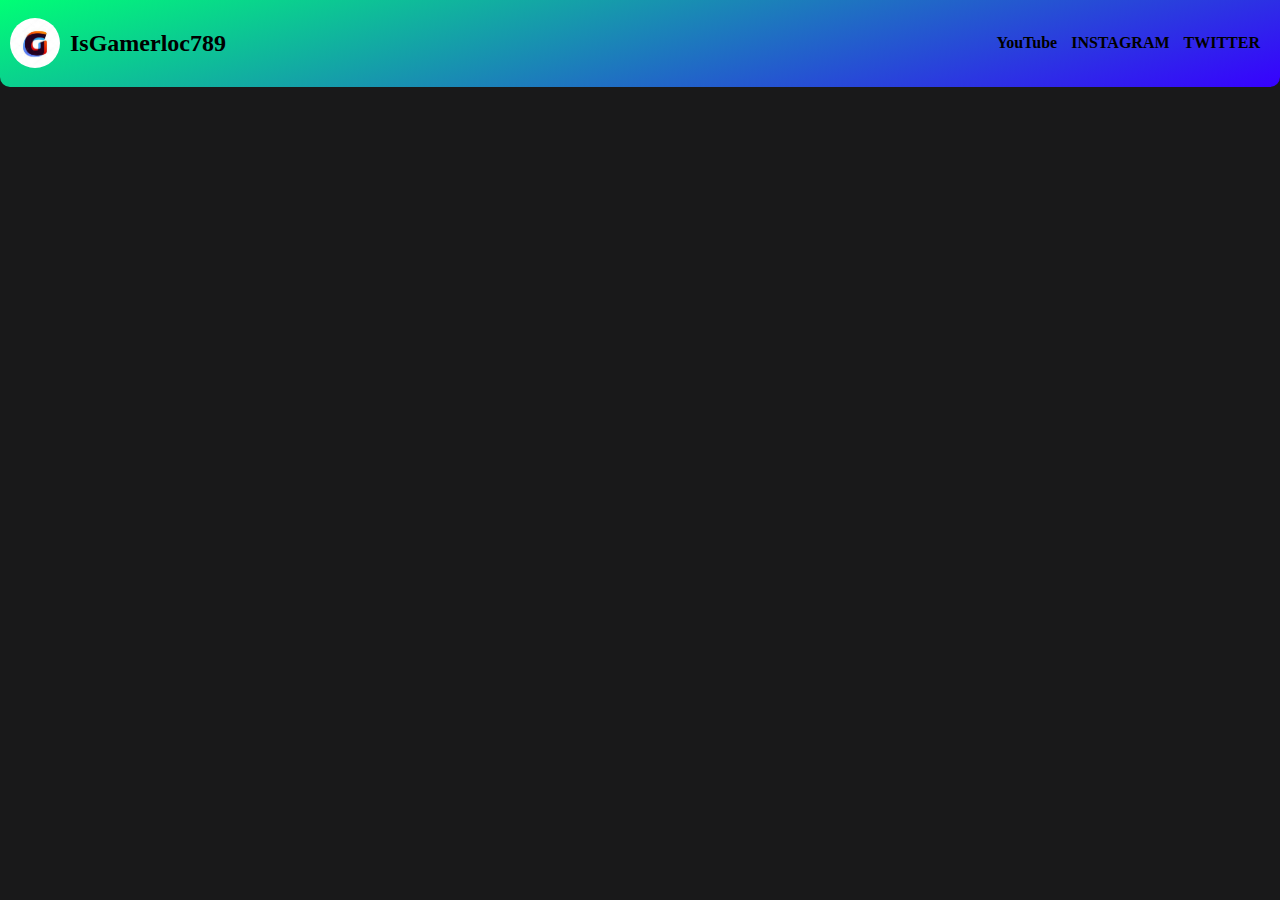
==== black.html @ 0d913fe6 "actualizacion black" ====
<!DOCTYPE html>
<html lang="en">
<head>
    <meta charset="UTF-8">
    <meta http-equiv="X-UA-Compatible" content="IE=edge">
    <meta name="viewport" content="width=device-width, initial-scale=1.0">
    <title>Document</title>
    <link rel="preconnect" href="https://fonts.googleapis.com">
<link rel="preconnect" href="https://fonts.gstatic.com" crossorigin>
<link href="https://fonts.googleapis.com/css2?family=Anton&display=swap" rel="stylesheet">
    <link rel="stylesheet" href="blackstyle.css">
</head>
<body>
    <header>
        <div class="logo">
            <img src="img/LogoG.jpg" alt="logo de la pagina">
            <h2 class="IsGamerloc789">IsGamerloc789</h2>
        </div>
        <nav>
            <a href=""class="navlinks">YouTube</a>
            <a href=""class="navlinks">INSTAGRAM</a>
            <a href=""class="navlinks">TWITTER</a>
        </nav>
    </header>
</body>
</html>
---- blackstyle.css ----
body{
    margin: 0;
    background-color:#19191a;
}
.titulop{
    padding: 13px;
}
.titulo2{
    background-image: url(img/242836453_237512001749611_6139088193463542990_n.png);
    background-position: center center;
    -webkit-text-stroke: 2px black;
    font-family: 'Anton', sans-serif;
    box-shadow: 0px 0px 30px 1px rgba(0, 255, 117, 0.30);
    font-size: 110px;
    color: #00a2ff ;
    text-align: center;
    line-height: 225px;
    border-radius: 25px;
}
a{ 
    font-weight: bold;
    text-decoration: none;
    color: #000000;
}

    header{
        border-bottom-left-radius: 10px;
        border-bottom-right-radius: 10px;
        display: flex;
        min-height: 10px;
        background-image:linear-gradient(163deg, #00ff75 0%, #3700ff 100%);
        justify-content: space-between;
        align-items: center;
        padding: 10px;
    }
    .logo{
        align-items: center;
        display: flex;
    }
    .logo img{
        border-radius: 50px;
        margin-right: 10px;
        height: 50px;
    }
    nav a{
        font-family: 600px;
        padding-right: 10px;
    }
    nav a:hover{
        color: #020202;
    }
    @media (max-width:700px){
        header{
            flex-direction: column;
        }
        nav{
            padding: 10px 0px;
        }
    }
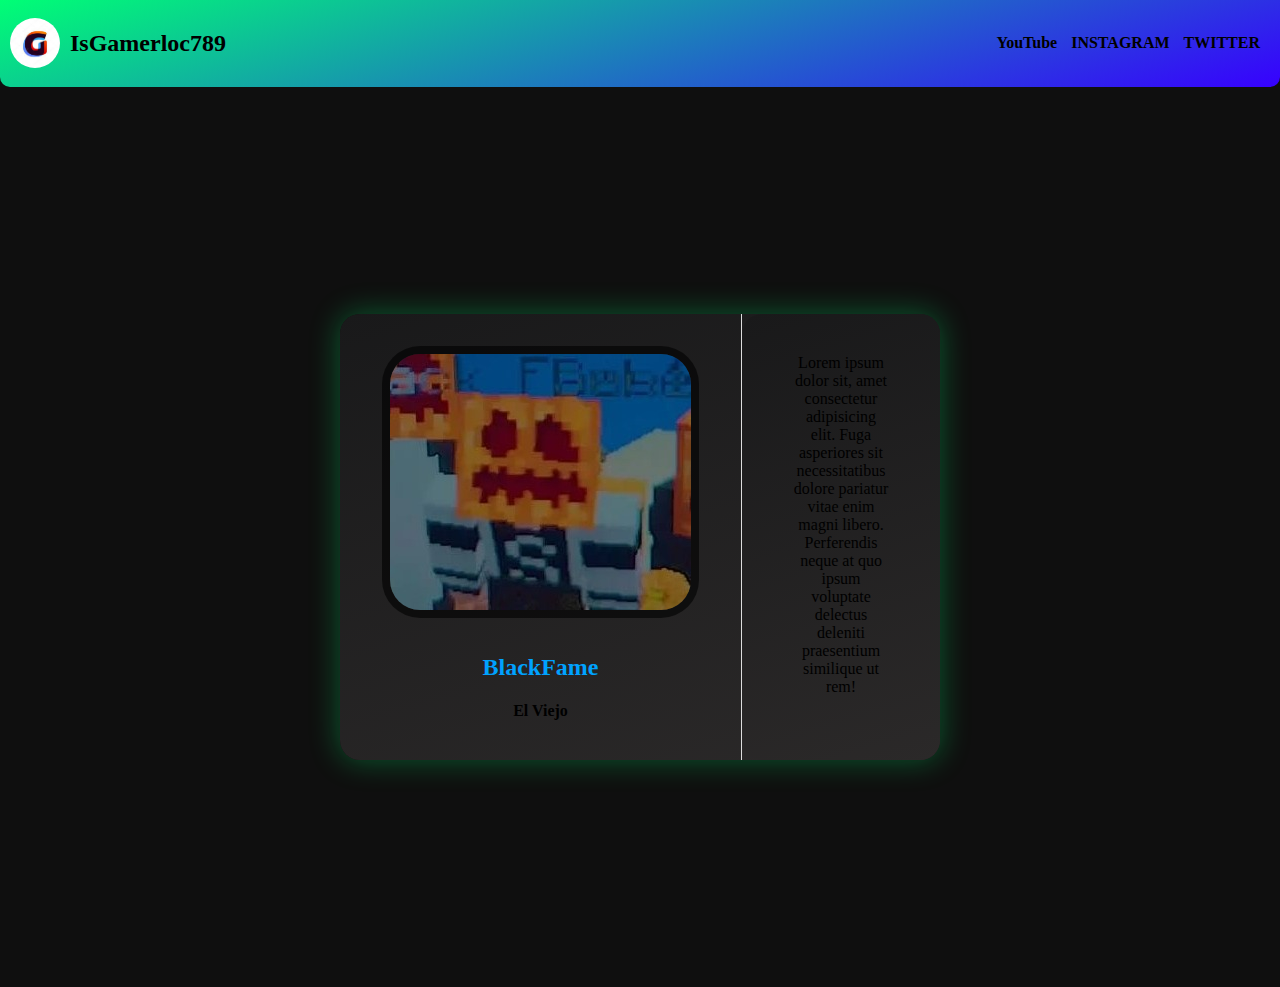
==== commit 0258acfc: "tarjeta black" ====
--- a/black.html
+++ b/black.html
@@ -22,5 +22,22 @@
             <a href=""class="navlinks">TWITTER</a>
         </nav>
     </header>
+    <div class="containerb">
+        <div class="containercard">
+          <div class="headerb">
+            <a href="">
+                <img src="img/blackfame.jpeg" alt="">
+            </a>
+            <h2>BlackFame</h2>
+            <h4>El Viejo</h4>
+          </div>
+          <div class="descripcion">
+            <p>Lorem ipsum dolor sit, amet consectetur adipisicing elit. Fuga asperiores sit necessitatibus dolore pariatur vitae enim magni libero. Perferendis neque at quo ipsum voluptate delectus deleniti praesentium similique ut rem!</p>
+            <div class="social">
+                <a href="#"><i class="facebook"></i></a>
+            </div>
+          </div>
+        </div>
+    </div>
 </body>
 </html>    
--- a/blackstyle.css
+++ b/blackstyle.css
@@ -1,6 +1,8 @@
 body{
     margin: 0;
-    background-color:#19191a;
+    padding: 0%;
+    box-sizing: border-box;
+    background-color:#0f0f0f;
 }
 .titulop{
     padding: 13px;
@@ -56,4 +58,73 @@
         nav{
             padding: 10px 0px;
         }
-    }+    }
+    .containerb{
+        display: flex;
+        align-items: center;
+        justify-content: center;
+        height: 100vh;
+        padding: 0 20px; 
+    }
+    .containercard{
+        display: flex;
+        width: 600px;
+        height: auto;
+        background-image: linear-gradient( 163deg,#19191a,#2b2929);
+        border-radius: 20px;
+        box-shadow: 0px 0px 30px 1px rgba(0, 255, 117, 0.30);
+    }
+    .headerb{
+        border-right: 1px solid #ddd;
+    }
+    .descripcion{
+        border-radius: 20px;
+        background-image: linear-gradient( 163deg,#19191a,#2b2929);
+    }
+    .headerb, .descripcion{
+        padding: 20px;
+        text-align: center;
+    }
+    
+    .headerb a{
+        
+        position: relative;
+        display: block;
+
+    }
+
+    .headerb img{
+        border-radius: 30px;
+        box-shadow: 0 0 0 8px rgba(0, 0, 0, 0.6);
+        margin: 20px 30px;
+        transition: .2s;
+    }
+
+    .headerb h2
+{
+    color: #00a2ff;
+}
+.headerb h4{
+    margin-bottom: 20px;
+}
+.descripcion{
+    position: relative;
+}
+.descripcion p {
+    margin: 20px 30px;
+}
+.descripcion .social{
+    margin-top: 25px;
+
+}
+.descripcion .social a{
+    display: inline-block;
+    padding: 0 15px;
+    color: #00a2ff;
+}
+
+@media(max-width:700px){
+    .containercard{
+        display: block;
+    }
+}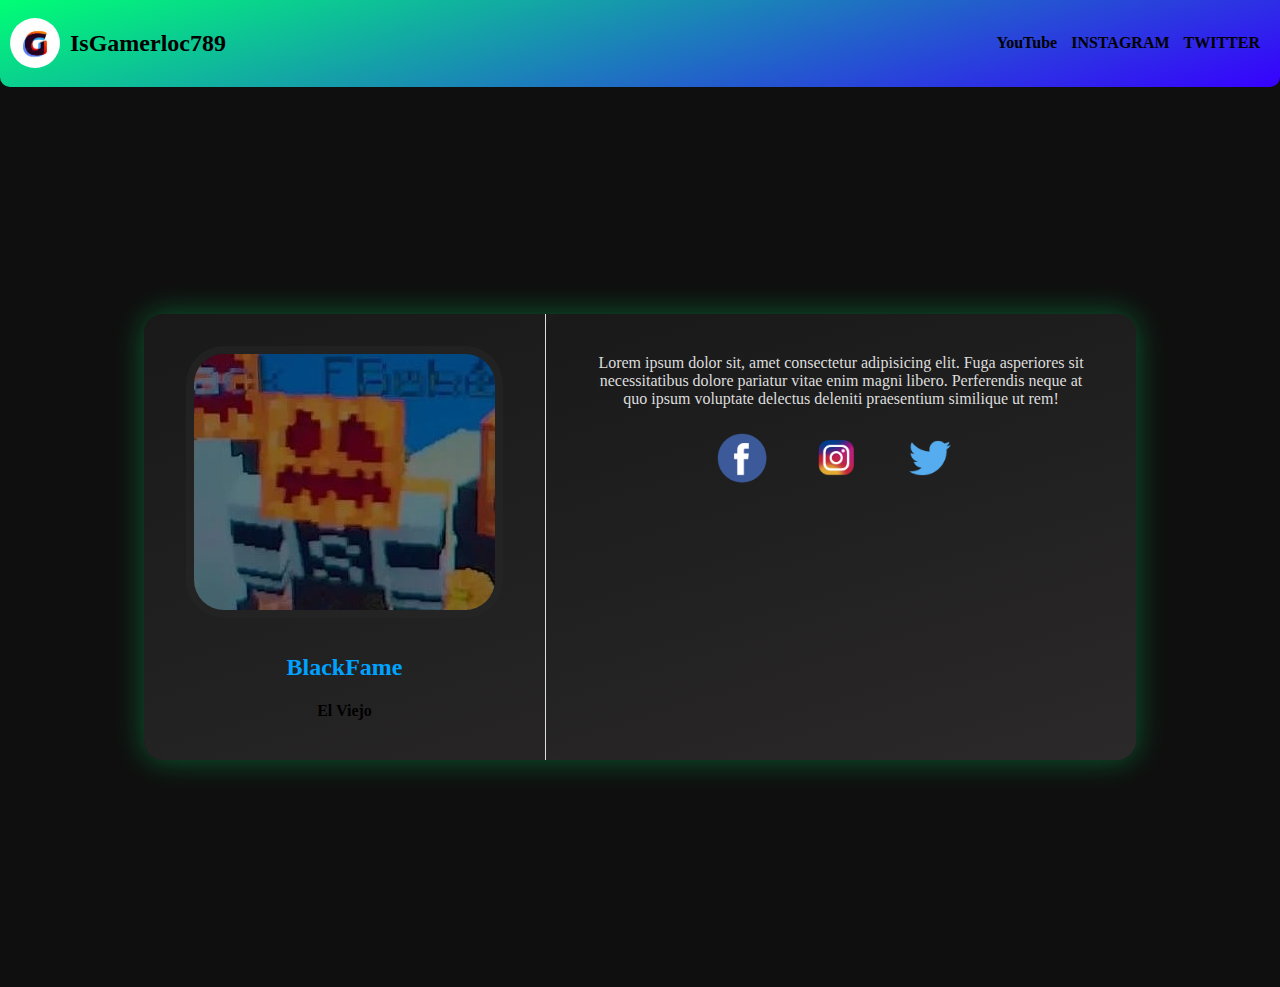
==== commit 9237beb3: "taerjetas 2.0" ====
--- a/black.html
+++ b/black.html
@@ -14,7 +14,7 @@
     <header>
         <div class="logo">
             <img src="img/LogoG.jpg" alt="logo de la pagina">
-            <h2 class="IsGamerloc789">IsGamerloc789</h2>
+            <a href="index.html"><h2 class="IsGamerloc789">IsGamerloc789</h2></a>
         </div>
         <nav>
             <a href=""class="navlinks">YouTube</a>
@@ -34,7 +34,9 @@
           <div class="descripcion">
             <p>Lorem ipsum dolor sit, amet consectetur adipisicing elit. Fuga asperiores sit necessitatibus dolore pariatur vitae enim magni libero. Perferendis neque at quo ipsum voluptate delectus deleniti praesentium similique ut rem!</p>
             <div class="social">
-                <a href="#"><i class="facebook"></i></a>
+                <a href="#"><img src="img/bottonface.png" alt=""></a>
+                <a href="#"><img src="img/bottoninsta.png" alt=""></a>
+                <a href="#"><img src="img/bottontwtiter.png" alt=""></a>
             </div>
           </div>
         </div>
--- a/blackstyle.css
+++ b/blackstyle.css
@@ -59,6 +59,9 @@
             padding: 10px 0px;
         }
     }
+
+
+
     .containerb{
         display: flex;
         align-items: center;
@@ -68,7 +71,7 @@
     }
     .containercard{
         display: flex;
-        width: 600px;
+        width: 80%;
         height: auto;
         background-image: linear-gradient( 163deg,#19191a,#2b2929);
         border-radius: 20px;
@@ -78,6 +81,7 @@
         border-right: 1px solid #ddd;
     }
     .descripcion{
+        color: #ddd;
         border-radius: 20px;
         background-image: linear-gradient( 163deg,#19191a,#2b2929);
     }
@@ -95,7 +99,7 @@
 
     .headerb img{
         border-radius: 30px;
-        box-shadow: 0 0 0 8px rgba(0, 0, 0, 0.6);
+        box-shadow: 0 0 0 8px rgba(39, 39, 39, 0.6);
         margin: 20px 30px;
         transition: .2s;
     }
@@ -122,9 +126,26 @@
     padding: 0 15px;
     color: #00a2ff;
 }
+.descripcion .social a img{
+    border-radius: 50px;
+        margin-right: 10px;
+        height: 50px;
+
+}
 
 @media(max-width:700px){
     .containercard{
         display: block;
+        width: 450px;
+    }
+    .headerb{
+        padding: 20px 20px 5px 20px;
+    }
+    .descripcion {
+        padding: 5px 20px 20px 20px;
+        background: transparent;
+    }
+    .headerb h4{
+        margin: 0%;
     }
 }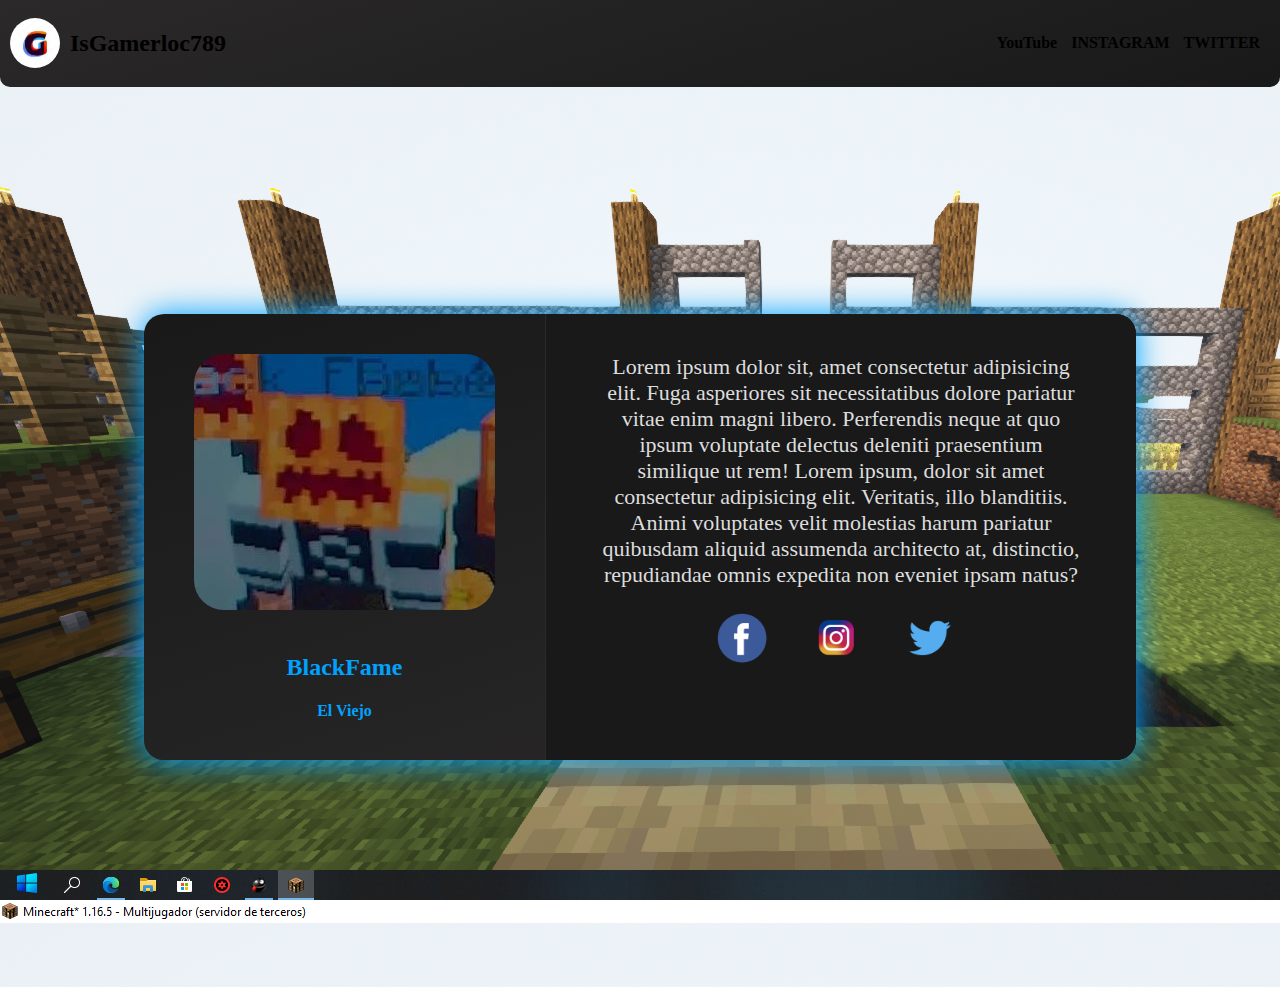
==== commit 7a14eec9: "cambios color" ====
--- a/black.html
+++ b/black.html
@@ -25,14 +25,14 @@
     <div class="containerb">
         <div class="containercard">
           <div class="headerb">
-            <a href="">
+            <a href="#">
                 <img src="img/blackfame.jpeg" alt="">
             </a>
             <h2>BlackFame</h2>
             <h4>El Viejo</h4>
           </div>
           <div class="descripcion">
-            <p>Lorem ipsum dolor sit, amet consectetur adipisicing elit. Fuga asperiores sit necessitatibus dolore pariatur vitae enim magni libero. Perferendis neque at quo ipsum voluptate delectus deleniti praesentium similique ut rem!</p>
+            <p>Lorem ipsum dolor sit, amet consectetur adipisicing elit. Fuga asperiores sit necessitatibus dolore pariatur vitae enim magni libero. Perferendis neque at quo ipsum voluptate delectus deleniti praesentium similique ut rem! Lorem ipsum, dolor sit amet consectetur adipisicing elit. Veritatis, illo blanditiis. Animi voluptates velit molestias harum pariatur quibusdam aliquid assumenda architecto at, distinctio, repudiandae omnis expedita non eveniet ipsam natus?</p>
             <div class="social">
                 <a href="#"><img src="img/bottonface.png" alt=""></a>
                 <a href="#"><img src="img/bottoninsta.png" alt=""></a>
--- a/blackstyle.css
+++ b/blackstyle.css
@@ -2,7 +2,7 @@
     margin: 0;
     padding: 0%;
     box-sizing: border-box;
-    background-color:#0f0f0f;
+    background-image: url(img/242836453_237512001749611_6139088193463542990_n.png);
 }
 .titulop{
     padding: 13px;
@@ -30,7 +30,7 @@
         border-bottom-right-radius: 10px;
         display: flex;
         min-height: 10px;
-        background-image:linear-gradient(163deg, #00ff75 0%, #3700ff 100%);
+        background-image:linear-gradient(163deg, #2b2929 0%, #19191a 100%);
         justify-content: space-between;
         align-items: center;
         padding: 10px;
@@ -75,15 +75,16 @@
         height: auto;
         background-image: linear-gradient( 163deg,#19191a,#2b2929);
         border-radius: 20px;
-        box-shadow: 0px 0px 30px 1px rgba(0, 255, 117, 0.30);
+        box-shadow: 0px 0px 30px 1px #00a2ff;
     }
     .headerb{
-        border-right: 1px solid #ddd;
+        border-right: 1px solid #2b2929;
     }
     .descripcion{
         color: #ddd;
-        border-radius: 20px;
-        background-image: linear-gradient( 163deg,#19191a,#2b2929);
+        border-top-right-radius: 20px;
+        border-bottom-right-radius: 20px;
+        background-color: #19191a;
     }
     .headerb, .descripcion{
         padding: 20px;
@@ -99,7 +100,6 @@
 
     .headerb img{
         border-radius: 30px;
-        box-shadow: 0 0 0 8px rgba(39, 39, 39, 0.6);
         margin: 20px 30px;
         transition: .2s;
     }
@@ -109,12 +109,14 @@
     color: #00a2ff;
 }
 .headerb h4{
+    color: #00a2ff;
     margin-bottom: 20px;
 }
 .descripcion{
     position: relative;
 }
 .descripcion p {
+    font-size: 22px;
     margin: 20px 30px;
 }
 .descripcion .social{
@@ -148,4 +150,4 @@
     .headerb h4{
         margin: 0%;
     }
-}+}
